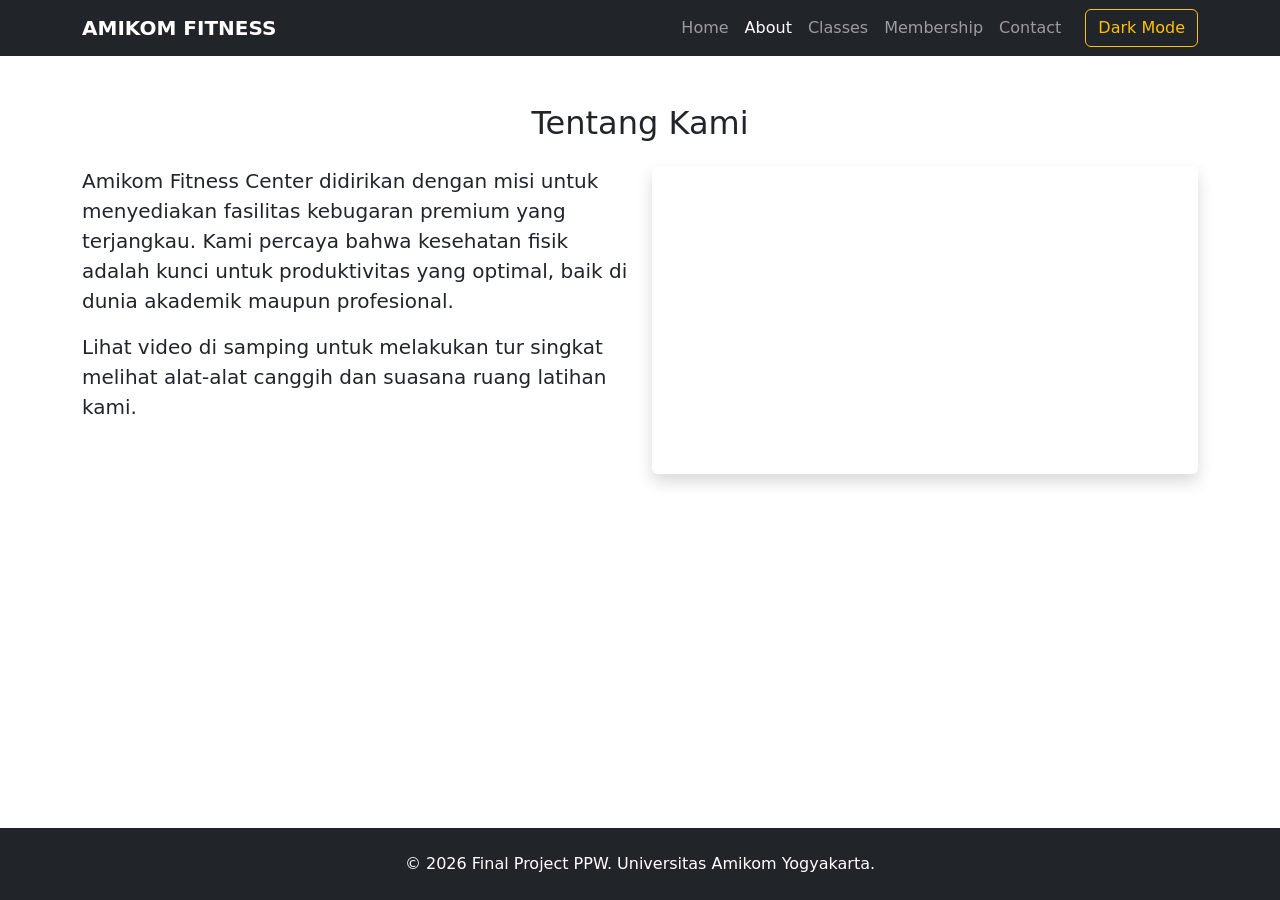
==== about.html @ 563268de "final project ppw" ====
<!DOCTYPE html>
<html lang="id">

<head>
    <meta charset="UTF-8">
    <meta name="viewport" content="width=device-width, initial-scale=1.0">
    <title>Amikom Fitness Center | About</title>
    <link href="https://cdn.jsdelivr.net/npm/bootstrap@5.3.0/dist/css/bootstrap.min.css" rel="stylesheet">
    <link rel="stylesheet" href="css/style.css">
</head>

<body>
    <nav class="navbar navbar-expand-lg navbar-dark bg-dark">
        <div class="container">
            <a class="navbar-brand fw-bold" href="index.html">AMIKOM FITNESS</a>
            <button class="navbar-toggler" type="button" data-bs-toggle="collapse" data-bs-target="#navbarNav">
                <span class="navbar-toggler-icon"></span>
            </button>
            <div class="collapse navbar-collapse" id="navbarNav">
                <ul class="navbar-nav ms-auto">
                    <li class="nav-item"><a class="nav-link" href="index.html">Home</a></li>
                    <li class="nav-item"><a class="nav-link active" href="about.html">About</a></li>
                    <li class="nav-item"><a class="nav-link" href="classes.html">Classes</a></li>
                    <li class="nav-item"><a class="nav-link" href="membership.html">Membership</a></li>
                    <li class="nav-item"><a class="nav-link" href="contact.html">Contact</a></li>
                </ul>
                <button class="btn btn-outline-warning ms-lg-3 mt-2 mt-lg-0" id="darkModeToggle">Dark Mode</button>
            </div>
        </div>
    </nav>

    <main class="container my-5">
        <h2 class="text-center mb-4">Tentang Kami</h2>
        <div class="row">
            <div class="col-lg-6 mb-4">
                <p class="fs-5">Amikom Fitness Center didirikan dengan misi untuk menyediakan fasilitas kebugaran
                    premium yang terjangkau. Kami percaya bahwa kesehatan fisik adalah kunci untuk produktivitas yang
                    optimal, baik di dunia akademik maupun profesional.</p>
                <p class="fs-5">Lihat video di samping untuk melakukan tur singkat melihat alat-alat canggih dan suasana
                    ruang latihan kami.</p>
            </div>
            <div class="col-lg-6">
                <div class="ratio ratio-16x9 shadow rounded">
                    <iframe src="https://www.youtube.com/embed/5T2oE_LmsfA" title="Gym Tour" allowfullscreen></iframe>
                </div>
            </div>
        </div>
    </main>

    <footer class="bg-dark text-white text-center py-4 fixed-bottom">
        <p class="mb-0">&copy; 2026 Final Project PPW. Universitas Amikom Yogyakarta.</p>
    </footer>

    <script src="https://cdn.jsdelivr.net/npm/bootstrap@5.3.0/dist/js/bootstrap.bundle.min.js"></script>
    <script src="js/script.js"></script>
</body>

</html>
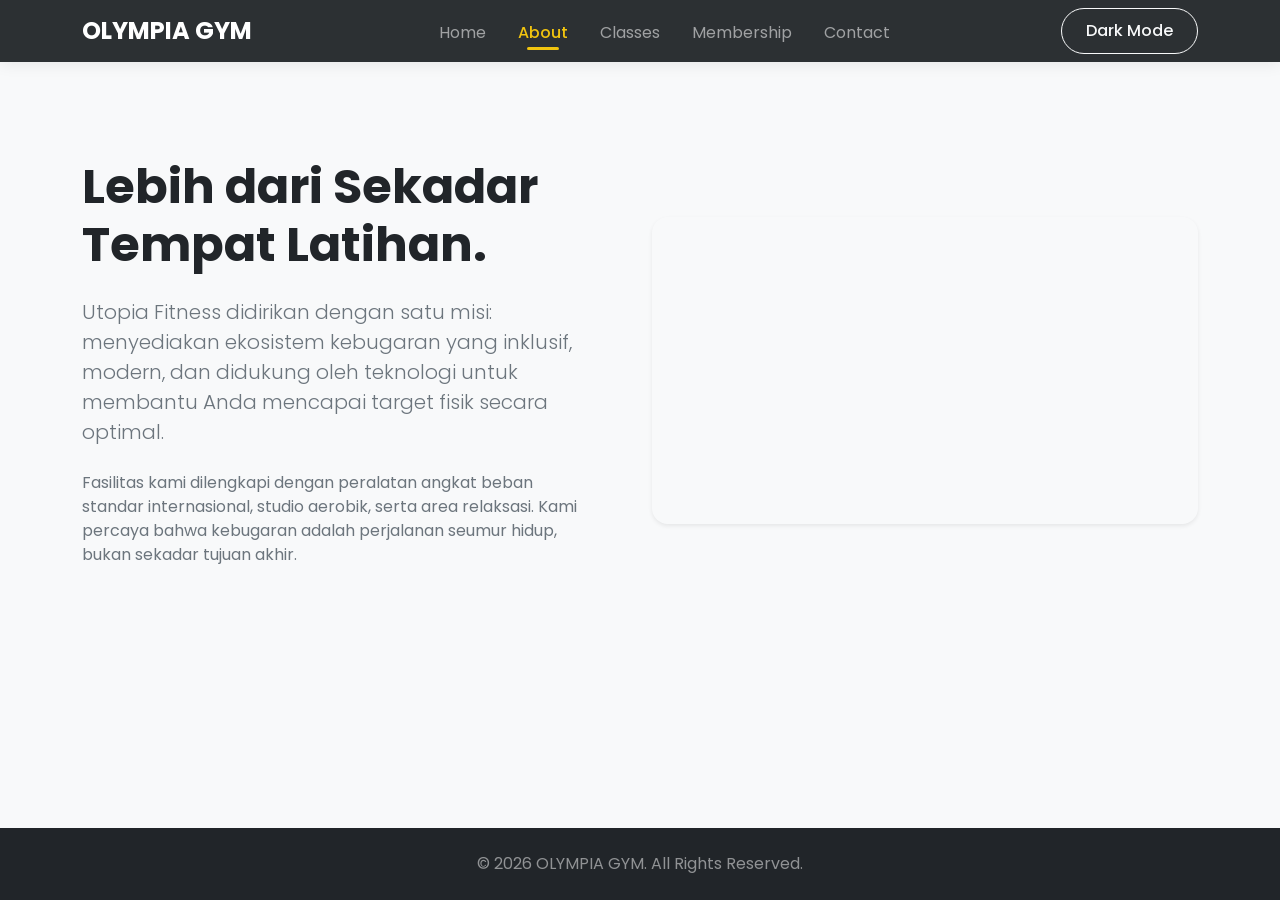
==== commit 9186f5fb: "update" ====
--- a/about.html
+++ b/about.html
@@ -1,58 +1,57 @@
 <!DOCTYPE html>
-<html lang="id">
-
+<html lang="id" data-bs-theme="light">
 <head>
     <meta charset="UTF-8">
     <meta name="viewport" content="width=device-width, initial-scale=1.0">
-    <title>Amikom Fitness Center | About</title>
+    <title>About - OLYMPIA GYM</title>
     <link href="https://cdn.jsdelivr.net/npm/bootstrap@5.3.0/dist/css/bootstrap.min.css" rel="stylesheet">
-    <link rel="stylesheet" href="css/style.css">
+    <link rel="stylesheet" href="style.css">
 </head>
+<body>
 
-<body>
-    <nav class="navbar navbar-expand-lg navbar-dark bg-dark">
+    <nav class="navbar navbar-expand-lg navbar-dark bg-dark sticky-top">
         <div class="container">
-            <a class="navbar-brand fw-bold" href="index.html">AMIKOM FITNESS</a>
+            <a class="navbar-brand fw-bold fs-4" href="index.html">OLYMPIA GYM</a>
             <button class="navbar-toggler" type="button" data-bs-toggle="collapse" data-bs-target="#navbarNav">
                 <span class="navbar-toggler-icon"></span>
             </button>
             <div class="collapse navbar-collapse" id="navbarNav">
-                <ul class="navbar-nav ms-auto">
-                    <li class="nav-item"><a class="nav-link" href="index.html">Home</a></li>
-                    <li class="nav-item"><a class="nav-link active" href="about.html">About</a></li>
-                    <li class="nav-item"><a class="nav-link" href="classes.html">Classes</a></li>
-                    <li class="nav-item"><a class="nav-link" href="membership.html">Membership</a></li>
-                    <li class="nav-item"><a class="nav-link" href="contact.html">Contact</a></li>
+                <ul class="navbar-nav mx-auto">
+                    <li class="nav-item"><a class="nav-link px-3" href="index.html">Home</a></li>
+                    <li class="nav-item"><a class="nav-link px-3" href="about.html">About</a></li>
+                    <li class="nav-item"><a class="nav-link px-3" href="classes.html">Classes</a></li>
+                    <li class="nav-item"><a class="nav-link px-3" href="membership.html">Membership</a></li>
+                    <li class="nav-item"><a class="nav-link px-3" href="contact.html">Contact</a></li>
                 </ul>
-                <button class="btn btn-outline-warning ms-lg-3 mt-2 mt-lg-0" id="darkModeToggle">Dark Mode</button>
+                <button class="btn btn-outline-light px-4 rounded-pill" id="darkModeToggle">Dark Mode</button>
             </div>
         </div>
     </nav>
 
-    <main class="container my-5">
-        <h2 class="text-center mb-4">Tentang Kami</h2>
-        <div class="row">
-            <div class="col-lg-6 mb-4">
-                <p class="fs-5">Amikom Fitness Center didirikan dengan misi untuk menyediakan fasilitas kebugaran
-                    premium yang terjangkau. Kami percaya bahwa kesehatan fisik adalah kunci untuk produktivitas yang
-                    optimal, baik di dunia akademik maupun profesional.</p>
-                <p class="fs-5">Lihat video di samping untuk melakukan tur singkat melihat alat-alat canggih dan suasana
-                    ruang latihan kami.</p>
+    <main class="container py-5 my-5">
+        <div class="row align-items-center mb-5">
+            <div class="col-lg-6 mb-4 mb-lg-0 pe-lg-5">
+                <h1 class="display-5 fw-bold mb-4">Lebih dari Sekadar Tempat Latihan.</h1>
+                <p class="lead text-secondary mb-4">
+                    Utopia Fitness didirikan dengan satu misi: menyediakan ekosistem kebugaran yang inklusif, modern, dan didukung oleh teknologi untuk membantu Anda mencapai target fisik secara optimal.
+                </p>
+                <p class="text-secondary">
+                    Fasilitas kami dilengkapi dengan peralatan angkat beban standar internasional, studio aerobik, serta area relaksasi. Kami percaya bahwa kebugaran adalah perjalanan seumur hidup, bukan sekadar tujuan akhir.
+                </p>
             </div>
             <div class="col-lg-6">
-                <div class="ratio ratio-16x9 shadow rounded">
-                    <iframe src="https://www.youtube.com/embed/5T2oE_LmsfA" title="Gym Tour" allowfullscreen></iframe>
+                <div class="ratio ratio-16x9 rounded-4 overflow-hidden shadow-sm">
+                    <iframe src="https://www.youtube.com/embed/HQfF5XRVXjU" title="OLYMPIA GYM" allowfullscreen></iframe>
                 </div>
             </div>
         </div>
     </main>
 
-    <footer class="bg-dark text-white text-center py-4 fixed-bottom">
-        <p class="mb-0">&copy; 2026 Final Project PPW. Universitas Amikom Yogyakarta.</p>
+    <footer class="bg-dark text-white text-center py-4 mt-auto">
+        <p class="mb-0 text-white-50">&copy; 2026 OLYMPIA GYM. All Rights Reserved.</p>
     </footer>
 
     <script src="https://cdn.jsdelivr.net/npm/bootstrap@5.3.0/dist/js/bootstrap.bundle.min.js"></script>
-    <script src="js/script.js"></script>
+    <script src="script.js"></script>
 </body>
-
 </html>
--- a/style.css
+++ b/style.css
@@ -0,0 +1,78 @@
+
+@import url('https://fonts.googleapis.com/css2?family=Poppins:wght@300;400;500;600;700&display=swap');
+
+body {
+    font-family: 'Poppins', sans-serif;
+    min-height: 100vh;
+    display: flex;
+    flex-direction: column;
+    background-color: #f8f9fa;
+    transition: background-color 0.4s ease, color 0.4s ease;
+}
+
+[data-bs-theme="dark"] body {
+    background-color: #121212;
+}
+
+main {
+    flex: 1;
+}
+
+.navbar {
+    backdrop-filter: blur(8px);
+    background-color: rgba(33, 37, 41, 0.95) !important;
+    box-shadow: 0 2px 15px rgba(0, 0, 0, 0.08);
+}
+
+.navbar-nav .nav-link {
+    position: relative;
+    padding-bottom: 5px;
+    font-weight: 400;
+    transition: color 0.3s ease;
+}
+
+.navbar-nav .nav-link.active {
+    color: #f1c40f !important;
+    font-weight: 500 !important;
+    border-bottom: none !important; 
+}
+
+.navbar-nav .nav-link.active::after {
+    content: '';
+    position: absolute;
+    width: 40%;
+    height: 3px;
+    bottom: 0;
+    left: 30%;
+    background-color: #f1c40f;
+    border-radius: 3px;
+}
+
+.card {
+    border: none;
+    border-radius: 16px;
+    box-shadow: 0 4px 20px rgba(0, 0, 0, 0.04);
+    transition: transform 0.3s ease, box-shadow 0.3s ease;
+}
+
+[data-bs-theme="dark"] .card {
+    background-color: #1e1e1e;
+    box-shadow: 0 4px 20px rgba(0, 0, 0, 0.2);
+}
+
+.card:hover {
+    transform: translateY(-8px);
+    box-shadow: 0 12px 30px rgba(0, 0, 0, 0.1);
+}
+
+.table {
+    border-radius: 12px;
+    overflow: hidden;
+    box-shadow: 0 2px 15px rgba(0, 0, 0, 0.03);
+}
+.btn {
+    border-radius: 10px;
+    font-weight: 500;
+    padding: 10px 20px;
+    transition: all 0.3s ease;
+}
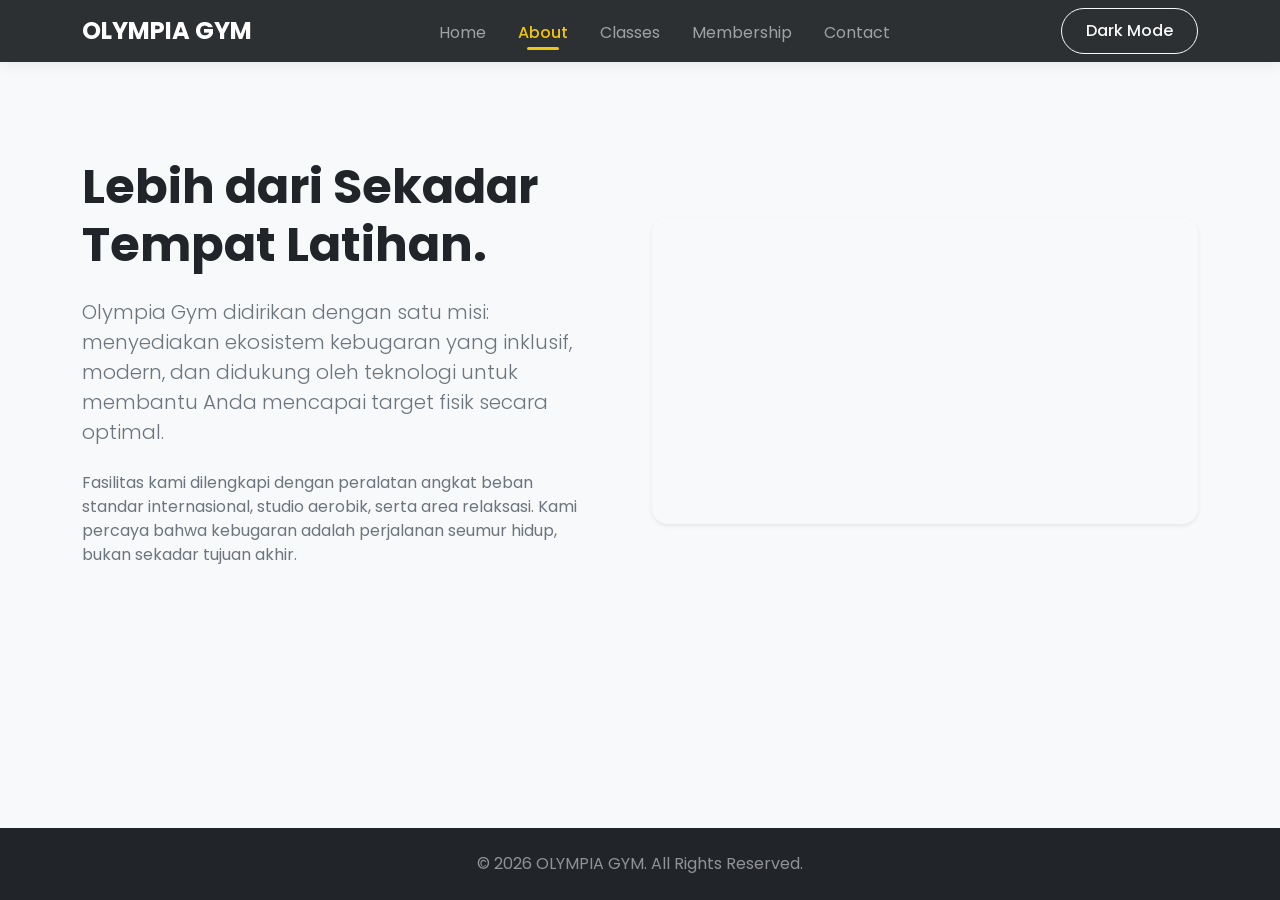
==== commit 855a5315: "Memperbaiki Bug pada pendaftaran" ====
--- a/about.html
+++ b/about.html
@@ -33,7 +33,7 @@
             <div class="col-lg-6 mb-4 mb-lg-0 pe-lg-5">
                 <h1 class="display-5 fw-bold mb-4">Lebih dari Sekadar Tempat Latihan.</h1>
                 <p class="lead text-secondary mb-4">
-                    Utopia Fitness didirikan dengan satu misi: menyediakan ekosistem kebugaran yang inklusif, modern, dan didukung oleh teknologi untuk membantu Anda mencapai target fisik secara optimal.
+                    Olympia Gym didirikan dengan satu misi: menyediakan ekosistem kebugaran yang inklusif, modern, dan didukung oleh teknologi untuk membantu Anda mencapai target fisik secara optimal.
                 </p>
                 <p class="text-secondary">
                     Fasilitas kami dilengkapi dengan peralatan angkat beban standar internasional, studio aerobik, serta area relaksasi. Kami percaya bahwa kebugaran adalah perjalanan seumur hidup, bukan sekadar tujuan akhir.
@@ -54,4 +54,4 @@
     <script src="https://cdn.jsdelivr.net/npm/bootstrap@5.3.0/dist/js/bootstrap.bundle.min.js"></script>
     <script src="script.js"></script>
 </body>
-</html>+</html>
--- a/style.css
+++ b/style.css
@@ -75,4 +75,4 @@
     font-weight: 500;
     padding: 10px 20px;
     transition: all 0.3s ease;
-}+}
